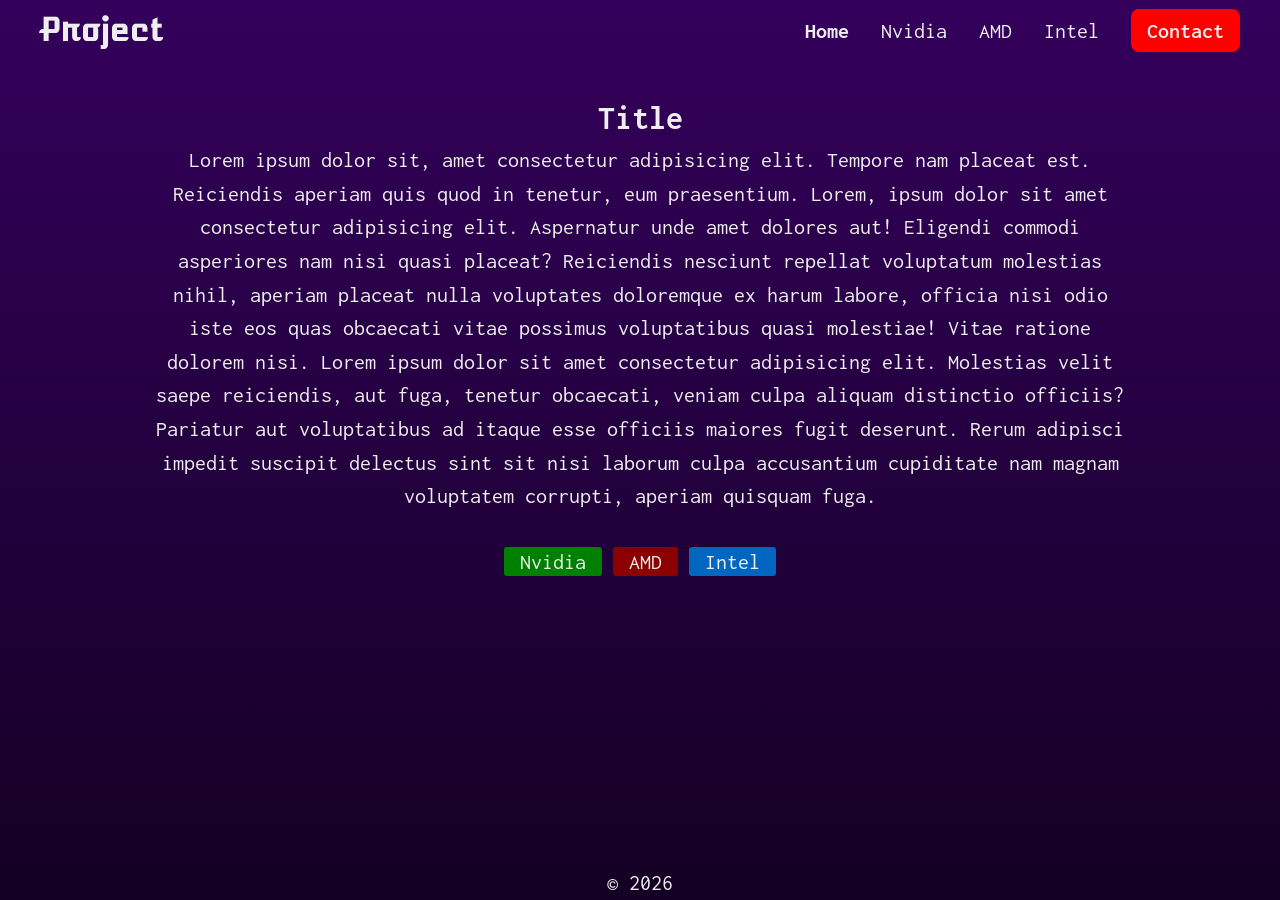
==== index.html @ 21192aa0 "Done main layout and added some style" ====
<!DOCTYPE html>
<html lang="en">
<head>
    <meta charset="UTF-8">
    <meta name="viewport" content="width=device-width, initial-scale=1.0">
    <title>Main Page</title>
    <link rel="stylesheet" href="./style.css">
    <link rel="stylesheet" href="https://fonts.googleapis.com/css?family=Inconsolata|Atomic+Age">
</head>
<body class="index-body">
    <header id="header">
        <nav class="nav-container">
            <a href="./index.html" class="logo">Project</a>
            <ul class="nav-links">
                <a href="./index.html"><strong>Home</strong></a>
                <a href="pageNvidia.html">Nvidia</a>
                <a href="pageAMD.html">AMD</a>
                <a href="pageIntel.html">Intel</a>
                <a href="./news.html" class="contact-btn">Contact</a>
            </ul>
        </nav>
    </header>
    
    <main id="main">
        <section class="index-section about-topic">
            <h2>Title</h2>
            <p>Lorem ipsum dolor sit, amet consectetur adipisicing elit. Tempore nam placeat est. Reiciendis aperiam quis quod in tenetur, eum praesentium. Lorem, ipsum dolor sit amet consectetur adipisicing elit. Aspernatur unde amet dolores aut! Eligendi commodi asperiores nam nisi quasi placeat? Reiciendis nesciunt repellat voluptatum molestias nihil, aperiam placeat nulla voluptates doloremque ex harum labore, officia nisi odio iste eos quas obcaecati vitae possimus voluptatibus quasi molestiae! Vitae ratione dolorem nisi. Lorem ipsum dolor sit amet consectetur adipisicing elit. Molestias velit saepe reiciendis, aut fuga, tenetur obcaecati, veniam culpa aliquam distinctio officiis? Pariatur aut voluptatibus ad itaque esse officiis maiores fugit deserunt. Rerum adipisci impedit suscipit delectus sint sit nisi laborum culpa accusantium cupiditate nam magnam voluptatem corrupti, aperiam quisquam fuga.</p>
        </section>
        <nav class="nav nav-index-section">
            <a href="pageNvidia.html" class="btn btn-nvidia">Nvidia</a>
            <a href="pageAMD.html" class="btn btn-amd">AMD</a>
            <a href="pageIntel.html" class="btn btn-intel">Intel</a>
        </nav>
    </main>

    <footer id="footer">
        <p>&copy; 2026</p>
    </footer>
    <script src="./script.js"></script>
</body>
</html>
---- style.css ----
* {
    margin: 0;
    padding: 0;
    box-sizing: border-box;
}

:root {
    --primary-color: red;
    --secondary-color: green;

    --default-bg: linear-gradient(180deg, hsla(274, 100%, 18%, 1) 0%, hsla(274, 100%, 7%, 1) 100%);


    --nvidia-color: green;
    /* --nvidia-bg: linear-gradient(180deg, hsla(158, 76%, 20%, 1) 0%, hsla(159, 78%, 7%, 1) 100%); */
    --nvidia-bg: linear-gradient(180deg, hsla(158, 76%, 16%, 1) 0%, hsla(159, 78%, 7%, 1) 100%);
    --nvidia-card-color: #0A4A33;
    --nvidia-card-color-hover: #0C5A3E;

    --amd-color: red;
    /* --amd-bg:
    --amd-card-color:
    --amd-card-color-hover: */

    --intel-color: skyblue;
    --intel-bg: linear-gradient(0deg, hsla(204, 100%, 5%, 1) 0%, hsla(204, 100%, 21%, 1) 100%);
    /* --intel-card-color:
    --intel-card-color-hover: */

    --text-color: #eee;
}

body {
    /* font-family: 'Segoe UI', Tahoma, Geneva, Verdana, sans-serif; */
    font-family: 'Inconsolata', serif;

    /* background-color: #f0f0f0; */
    line-height: 1.5;
    font-size: 1.4rem;

    /* display: flex;
    flex-direction: column;
    justify-content: space-between; */
    

    display: grid;
    grid-template-rows: auto 1fr auto;
    grid-template-columns: minmax(0, 1fr);
    justify-content: center;

    min-height: 100vh;
    background: hsla(204, 100%, 5%, 1);

    
}

#header {
    /* background-color: rgb(225, 227, 62); */
    /* background-color: #525252; */
    /* border: 2px red dotted; */

    padding: 0.4rem;
    /* margin-bottom: 2rem; */
    /* align-items: end; */
}

.logo {
    font-size: 2rem;
    font-weight: 700;
    color: #eee;
    text-decoration: none;
    font-family: 'Atomic Age', serif;
}

.nav-container {
    max-width: 1200px;
    margin: 0 auto;
    display: flex;
    justify-content: space-between;
    align-items: center;
}

.nav-links {
    display: flex;
    gap: 2rem;
    list-style: none;
    align-items: center;
}

.contact-btn {
    background: var(--primary-color);
    padding: 0.3rem 1rem;
    border-radius: 0.5rem;
    text-decoration: none;
    font-weight: 600;
    transition: all 0.2s;
}

.contact-btn:hover {
    background-color: var(--secondary-color);
    transform: translateY(-1px);
    box-shadow: 0 4px 12px rgb(1, 104, 1);
}

/* .nav a {
    
    background-color: #aaa;
    padding: 0.2rem 0.4rem;
    border-radius: 6px;
} */

#main {
    /* background-color: #fffdedff;
    background-color: #00083F; */
    /* flex-grow: 2; */
    
    text-align: center;

    /* padding: 2rem 0; */

    
    /* max-width: 1200px; */

    /* major problem 3 hours broooooooo*/
    /* margin: 0 auto; */


    /* display: flex;
    flex-direction: column;
    align-items: center; */
    
}


/* ivory: #fffdedff; */




/* index buttons */
.btn-nvidia, .btn-amd, .btn-intel {
    border-radius: 3px;
}

.btn-nvidia {
    background-color: green;
}

.btn-amd {
    background-color: rgb(139, 0, 0);
}

.btn-intel {
    background-color: rgb(0, 102, 192);
}




/* .index-section {
    max-width: 90%;
    margin: 0 auto;
} */

/* page layout */

.about-topic {
    color: #eee;
    padding: 2rem 0.6rem;
    max-width: 1000px;
    margin: 0 auto;
}



.grid-container {
    display: grid;
    grid-template-columns: repeat(auto-fit, minmax(350px, 1fr));
    gap: 15px;
    max-width: 1200px;
    margin: 0 auto;
}

.grid-item {
    /* background-color: #002945; */
    color: #eee;
    transition: 0.2s;
    padding: 10px;
    text-align: center;

    display: flex;
    flex-direction: column;
    align-items: center;

    border: 2px solid #bbbbbb;
    border-radius: 6px;
    box-shadow: 4px 4px 10px 0px #eeeeeeaf;
}

.grid-item p {
    flex-grow: 2;
}

/* .grid-item:hover {
    background-color: #003A61;
} */

.nvidia-card {
    background: var(--nvidia-card-color);
}

.nvidia-card:hover {
    background: var(--nvidia-card-color-hover);
}

.modal {
    padding: 1em;
    max-width: 1000px;

    font-size: 2rem;

    margin: auto;
    border-radius: 6px;
    /* border: 2px dotted rgb(184, 0, 0); */
    background-color: #000000;
    color: #eee;

    scrollbar-color: rgb(0, 147, 0) rgb(0, 0, 0);
}

/* Hide scrollbar but keep functionality [DO ON MOBILE] */

/* .modal::-webkit-scrollbar {
    display: none;
} */

.xbtn {
    position: absolute;
    top: 0;
    right: 0;

    background: 0;
    border: 0;
    padding: 0;

    /* margin-right: 0.4rem; */
    translate: 0 -23%;
    font-size: 5rem;

    transition: 0.2s;
    color: #eee;
}

.xbtn:hover {
    cursor: pointer;
    color: red;
}

.btn {
    padding: 0.2rem 1rem;
}

.btn:hover {
    cursor: pointer;
}

.btn-close-modal:hover {
    background-color: red;
}

.btn-open-modal:hover {
    background-color: greenyellow;
}

dialog::backdrop {
    background-color: rgba(12, 12, 12, 0.5);
    
}

dialog[open] {
    animation: fadein 0.2s ease-in forwards;
}

@keyframes fadein{
  0%{
    opacity:0;
  }
  100%{
    opacity:1;
  }
}











































#footer {
    
    /* background-color: #ffb17aff;
    background-color: #252525; */
    /* border: 2px red dotted; */
    text-align: center;
    color: #eee;
}






a {
    text-decoration: none;
    color: #eee;
}

/* @media (max-width: 600px) {
    .nav-container {
        
    }

    .nav-links {
        display: none;
    }
} */

.index-body {
    /* background: #fffdedff; */
    background: var(--default-bg);
}

.nvidia-page-body {
    background: var(--nvidia-bg);
}
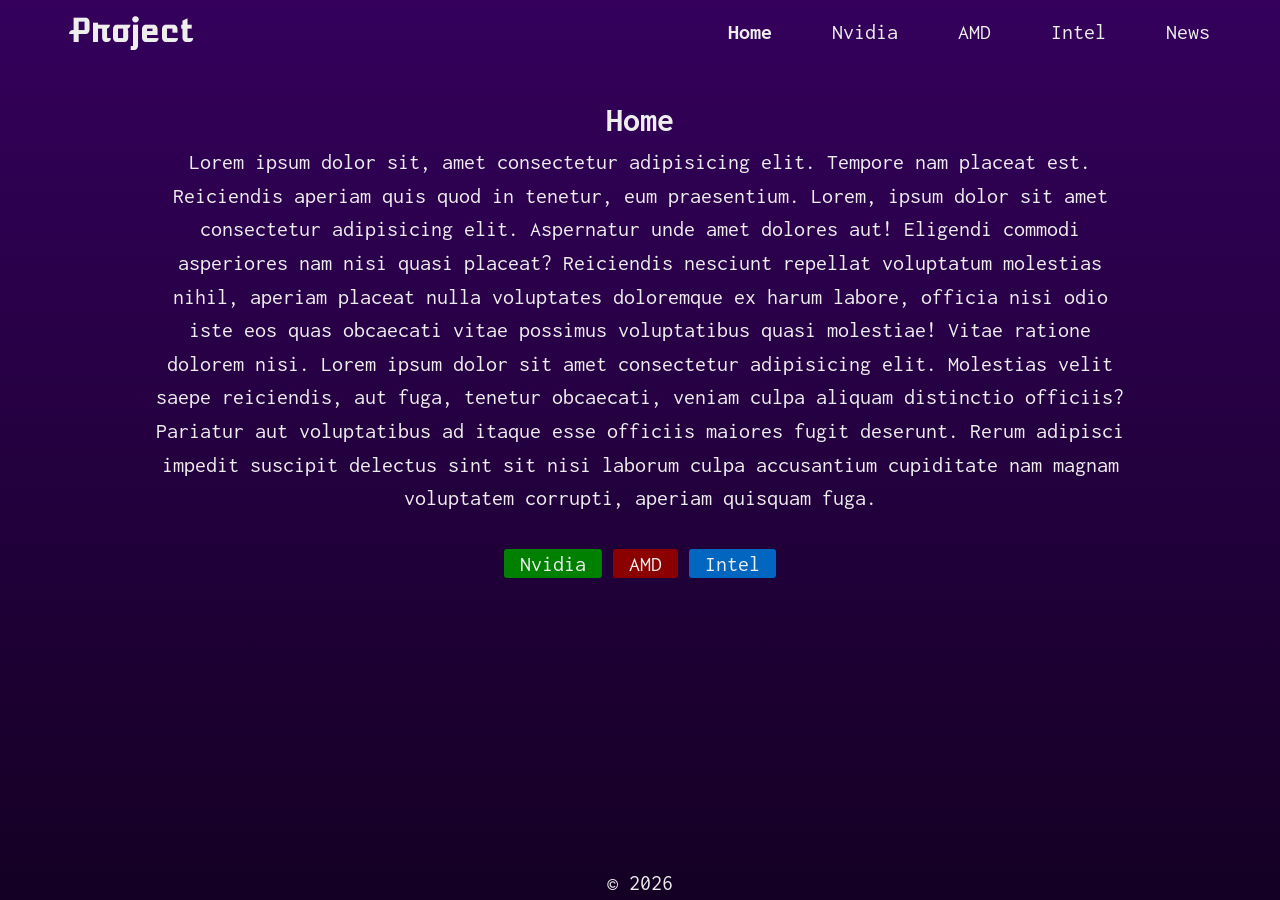
==== commit a4028a6f: "Made nav bar responsive and added some colors to the pages." ====
--- a/index.html
+++ b/index.html
@@ -9,21 +9,33 @@
 </head>
 <body class="index-body">
     <header id="header">
-        <nav class="nav-container">
-            <a href="./index.html" class="logo">Project</a>
+        <nav>
             <ul class="nav-links">
-                <a href="./index.html"><strong>Home</strong></a>
-                <a href="pageNvidia.html">Nvidia</a>
-                <a href="pageAMD.html">AMD</a>
-                <a href="pageIntel.html">Intel</a>
-                <a href="./news.html" class="contact-btn">Contact</a>
+                <li class="logo"><a href="./index.html">Project</a></li>
+                <li class="hideOnMobile"><a href="./index.html"><strong>Home</strong></a></li>
+                <li class="hideOnMobile"><a href="pageNvidia.html">Nvidia</a></li>
+                <li class="hideOnMobile"><a href="pageAMD.html">AMD</a></li>
+                <li class="hideOnMobile"><a href="pageIntel.html">Intel</a></li>
+                <li class="hideOnMobile"><a href="./news.html">News</a></li>
+                <li class="hamburger-icon"><a href="#"><svg xmlns="http://www.w3.org/2000/svg" height="26px" viewBox="0 -960 960 960" width="26px" fill="#e3e3e3"><path d="M120-240v-80h720v80H120Zm0-200v-80h720v80H120Zm0-200v-80h720v80H120Z"/></a></li>
+            </ul>
+        </nav> 
+
+        <nav>
+            <ul class="nav-links sidebar">
+                <li class="close-icon"><a href="#"><svg xmlns="http://www.w3.org/2000/svg" height="24px" viewBox="0 -960 960 960" width="24px" fill="#e3e3e3"><path d="m256-200-56-56 224-224-224-224 56-56 224 224 224-224 56 56-224 224 224 224-56 56-224-224-224 224Z"/></a></li>
+                <li><a href="./index.html"><strong>Home</strong></a></li>
+                <li><a href="pageNvidia.html">Nvidia</a></li>
+                <li><a href="pageAMD.html">AMD</a></li>
+                <li><a href="pageIntel.html">Intel</a></li>
+                <li><a href="./news.html">News</a></li>
             </ul>
         </nav>
     </header>
     
     <main id="main">
         <section class="index-section about-topic">
-            <h2>Title</h2>
+            <h1>Home</h1>
             <p>Lorem ipsum dolor sit, amet consectetur adipisicing elit. Tempore nam placeat est. Reiciendis aperiam quis quod in tenetur, eum praesentium. Lorem, ipsum dolor sit amet consectetur adipisicing elit. Aspernatur unde amet dolores aut! Eligendi commodi asperiores nam nisi quasi placeat? Reiciendis nesciunt repellat voluptatum molestias nihil, aperiam placeat nulla voluptates doloremque ex harum labore, officia nisi odio iste eos quas obcaecati vitae possimus voluptatibus quasi molestiae! Vitae ratione dolorem nisi. Lorem ipsum dolor sit amet consectetur adipisicing elit. Molestias velit saepe reiciendis, aut fuga, tenetur obcaecati, veniam culpa aliquam distinctio officiis? Pariatur aut voluptatibus ad itaque esse officiis maiores fugit deserunt. Rerum adipisci impedit suscipit delectus sint sit nisi laborum culpa accusantium cupiditate nam magnam voluptatem corrupti, aperiam quisquam fuga.</p>
         </section>
         <nav class="nav nav-index-section">
--- a/style.css
+++ b/style.css
@@ -5,137 +5,113 @@
 }
 
 :root {
-    --primary-color: red;
-    --secondary-color: green;
-
+    /* --primary-color: red;
+    --secondary-color: green; */
     --default-bg: linear-gradient(180deg, hsla(274, 100%, 18%, 1) 0%, hsla(274, 100%, 7%, 1) 100%);
 
-
-    --nvidia-color: green;
-    /* --nvidia-bg: linear-gradient(180deg, hsla(158, 76%, 20%, 1) 0%, hsla(159, 78%, 7%, 1) 100%); */
+    /* --nvidia-color: green; */
     --nvidia-bg: linear-gradient(180deg, hsla(158, 76%, 16%, 1) 0%, hsla(159, 78%, 7%, 1) 100%);
     --nvidia-card-color: #0A4A33;
     --nvidia-card-color-hover: #0C5A3E;
 
-    --amd-color: red;
-    /* --amd-bg:
-    --amd-card-color:
-    --amd-card-color-hover: */
-
-    --intel-color: skyblue;
+    /* --amd-color: red; */
+    --amd-bg: linear-gradient(180deg, hsla(349, 69%, 25%, 1) 0%, hsl(349, 78%, 7%) 100%);
+    --amd-card-color: #6D1425;
+    --amd-card-color-hover: #751628;
+
+    /* --intel-color: skyblue; */
     --intel-bg: linear-gradient(0deg, hsla(204, 100%, 5%, 1) 0%, hsla(204, 100%, 21%, 1) 100%);
-    /* --intel-card-color:
-    --intel-card-color-hover: */
+    --intel-card-color: #003356;
+    --intel-card-color-hover: #003A61;
 
     --text-color: #eee;
 }
 
 body {
-    /* font-family: 'Segoe UI', Tahoma, Geneva, Verdana, sans-serif; */
     font-family: 'Inconsolata', serif;
-
-    /* background-color: #f0f0f0; */
     line-height: 1.5;
     font-size: 1.4rem;
-
-    /* display: flex;
-    flex-direction: column;
-    justify-content: space-between; */
-    
-
     display: grid;
     grid-template-rows: auto 1fr auto;
     grid-template-columns: minmax(0, 1fr);
     justify-content: center;
-
     min-height: 100vh;
     background: hsla(204, 100%, 5%, 1);
 
-    
-}
-
+}
+
+/* top page nav layout */
 #header {
-    /* background-color: rgb(225, 227, 62); */
-    /* background-color: #525252; */
-    /* border: 2px red dotted; */
-
     padding: 0.4rem;
-    /* margin-bottom: 2rem; */
-    /* align-items: end; */
 }
 
 .logo {
     font-size: 2rem;
     font-weight: 700;
     color: #eee;
-    text-decoration: none;
     font-family: 'Atomic Age', serif;
 }
 
-.nav-container {
+.nav-links {
     max-width: 1200px;
-    margin: 0 auto;
+    margin: auto;
+    width: 100%;
+    list-style: none;
     display: flex;
-    justify-content: space-between;
+    justify-content: flex-end;
     align-items: center;
 }
 
-.nav-links {
+.nav-links li {
+    height: 50px;
+}
+
+.nav-links a {
+    height: 100%;
+    padding: 0 30px;
     display: flex;
-    gap: 2rem;
-    list-style: none;
     align-items: center;
 }
 
-.contact-btn {
-    background: var(--primary-color);
-    padding: 0.3rem 1rem;
-    border-radius: 0.5rem;
-    text-decoration: none;
-    font-weight: 600;
-    transition: all 0.2s;
-}
-
-.contact-btn:hover {
-    background-color: var(--secondary-color);
-    transform: translateY(-1px);
-    box-shadow: 0 4px 12px rgb(1, 104, 1);
-}
-
-/* .nav a {
-    
-    background-color: #aaa;
-    padding: 0.2rem 0.4rem;
-    border-radius: 6px;
-} */
-
-#main {
-    /* background-color: #fffdedff;
-    background-color: #00083F; */
-    /* flex-grow: 2; */
-    
+.nav-links a:hover {
+    color: #ffffff;
+}
+
+.nav-links li:first-child {
+    margin-right: auto;
+}
+
+.sidebar {
+    position: fixed;
+    top: 0;
+    right: 0;
+    height: 100vh;
+    width: 250px;
+    z-index: 999;
+    background-color: rgba(0, 0, 0, 0.3);
+    backdrop-filter: blur(10px);
+    display: none;
+    flex-direction: column;
+    align-items: flex-start;
+    justify-content: flex-start;
+}
+
+.sidebar li, a {
+    width: 100%;
+}
+
+.hamburger-icon {
+    display: none;
+}
+
+/* MAIN CONTENT */
+#main {  
     text-align: center;
-
-    /* padding: 2rem 0; */
-
-    
-    /* max-width: 1200px; */
-
-    /* major problem 3 hours broooooooo*/
-    /* margin: 0 auto; */
-
-
-    /* display: flex;
-    flex-direction: column;
-    align-items: center; */
-    
-}
-
-
-/* ivory: #fffdedff; */
-
-
-
+}
+
+.index-body {
+    background: var(--default-bg);
+}
 
 /* index buttons */
 .btn-nvidia, .btn-amd, .btn-intel {
@@ -154,16 +130,7 @@
     background-color: rgb(0, 102, 192);
 }
 
-
-
-
-/* .index-section {
-    max-width: 90%;
-    margin: 0 auto;
-} */
-
-/* page layout */
-
+/* Nvidia, AMD, and Intel page layout */
 .about-topic {
     color: #eee;
     padding: 2rem 0.6rem;
@@ -171,82 +138,52 @@
     margin: 0 auto;
 }
 
-
-
 .grid-container {
     display: grid;
-    grid-template-columns: repeat(auto-fit, minmax(350px, 1fr));
+    grid-template-columns: repeat(auto-fit, minmax(300px, 1fr));
     gap: 15px;
     max-width: 1200px;
     margin: 0 auto;
 }
 
 .grid-item {
-    /* background-color: #002945; */
     color: #eee;
     transition: 0.2s;
     padding: 10px;
     text-align: center;
-
     display: flex;
     flex-direction: column;
     align-items: center;
-
-    border: 2px solid #bbbbbb;
+    border: 1px solid #bbbbbb;
     border-radius: 6px;
-    box-shadow: 4px 4px 10px 0px #eeeeeeaf;
+    box-shadow: 4px 4px 10px 0px #eeeeee8d;
 }
 
 .grid-item p {
     flex-grow: 2;
 }
 
-/* .grid-item:hover {
-    background-color: #003A61;
-} */
-
-.nvidia-card {
-    background: var(--nvidia-card-color);
-}
-
-.nvidia-card:hover {
-    background: var(--nvidia-card-color-hover);
-}
-
+/* Modal design */
 .modal {
     padding: 1em;
     max-width: 1000px;
-
     font-size: 2rem;
-
     margin: auto;
     border-radius: 6px;
-    /* border: 2px dotted rgb(184, 0, 0); */
-    background-color: #000000;
-    color: #eee;
-
-    scrollbar-color: rgb(0, 147, 0) rgb(0, 0, 0);
-}
-
-/* Hide scrollbar but keep functionality [DO ON MOBILE] */
-
-/* .modal::-webkit-scrollbar {
-    display: none;
-} */
+    background-color: hsla(0, 0%, 0%, 0.502);
+    color: #eee;
+    /* scrollbar-color: rgb(0, 147, 0) rgb(0, 0, 0); */
+}
 
 .xbtn {
     position: absolute;
     top: 0;
     right: 0;
-
     background: 0;
     border: 0;
     padding: 0;
-
-    /* margin-right: 0.4rem; */
-    translate: 0 -23%;
+    translate: -4% -20%;
     font-size: 5rem;
-
     transition: 0.2s;
     color: #eee;
 }
@@ -256,14 +193,6 @@
     color: red;
 }
 
-.btn {
-    padding: 0.2rem 1rem;
-}
-
-.btn:hover {
-    cursor: pointer;
-}
-
 .btn-close-modal:hover {
     background-color: red;
 }
@@ -274,7 +203,7 @@
 
 dialog::backdrop {
     background-color: rgba(12, 12, 12, 0.5);
-    
+    backdrop-filter: blur(10px);
 }
 
 dialog[open] {
@@ -290,82 +219,87 @@
   }
 }
 
-
-
-
-
-
-
-
-
-
-
-
-
-
-
-
-
-
-
-
-
-
-
-
-
-
-
-
-
-
-
-
-
-
-
-
-
-
-
-
-
-
-
 #footer {
-    
-    /* background-color: #ffb17aff;
-    background-color: #252525; */
-    /* border: 2px red dotted; */
     text-align: center;
     color: #eee;
 }
 
-
-
-
-
+.btn {
+    padding: 0.2rem 1rem;
+}
+
+.btn:hover {
+    cursor: pointer;
+}
 
 a {
     text-decoration: none;
     color: #eee;
 }
 
-/* @media (max-width: 600px) {
-    .nav-container {
-        
-    }
-
-    .nav-links {
-        display: none;
-    }
-} */
-
-.index-body {
-    /* background: #fffdedff; */
-    background: var(--default-bg);
-}
-
+/* NVIDIA COLOR */
 .nvidia-page-body {
     background: var(--nvidia-bg);
+}
+
+.nvidia-card {
+    background: var(--nvidia-card-color);
+}
+
+.nvidia-card:hover {
+    background: var(--nvidia-card-color-hover);
+}
+
+/* AMD COLOR */
+.amd-page-body {
+    background: var(--amd-bg);
+}
+
+.amd-card {
+    background-color: var(--amd-card-color);
+}
+
+.amd-card:hover {
+    background: var(--amd-card-color-hover);
+}
+/* INTEL COLOR */
+.intel-page-body {
+    background: var(--intel-bg);
+}
+
+.intel-card {
+    background: var(--intel-card-color);
+}
+
+.intel-card:hover {
+    background: var(--intel-card-color-hover);
+}
+
+/* Responsive layout */
+@media (max-width: 800px) {
+    .hideOnMobile {
+        display: none;
+    }
+
+    .hamburger-icon {
+        display: block;
+    }
+
+    .sidebar a:hover {
+        color: #ffffff;
+        background-color: hsla(0, 0%, 0%, 0.5);
+        transition: 0.2s;   
+    }
+}
+
+@media (max-width: 450px) {
+    .sidebar {
+        width: 100%;
+    }
+
+    .grid-item {
+        border-left: 0;
+        border-right: 0;
+    }
+
 }
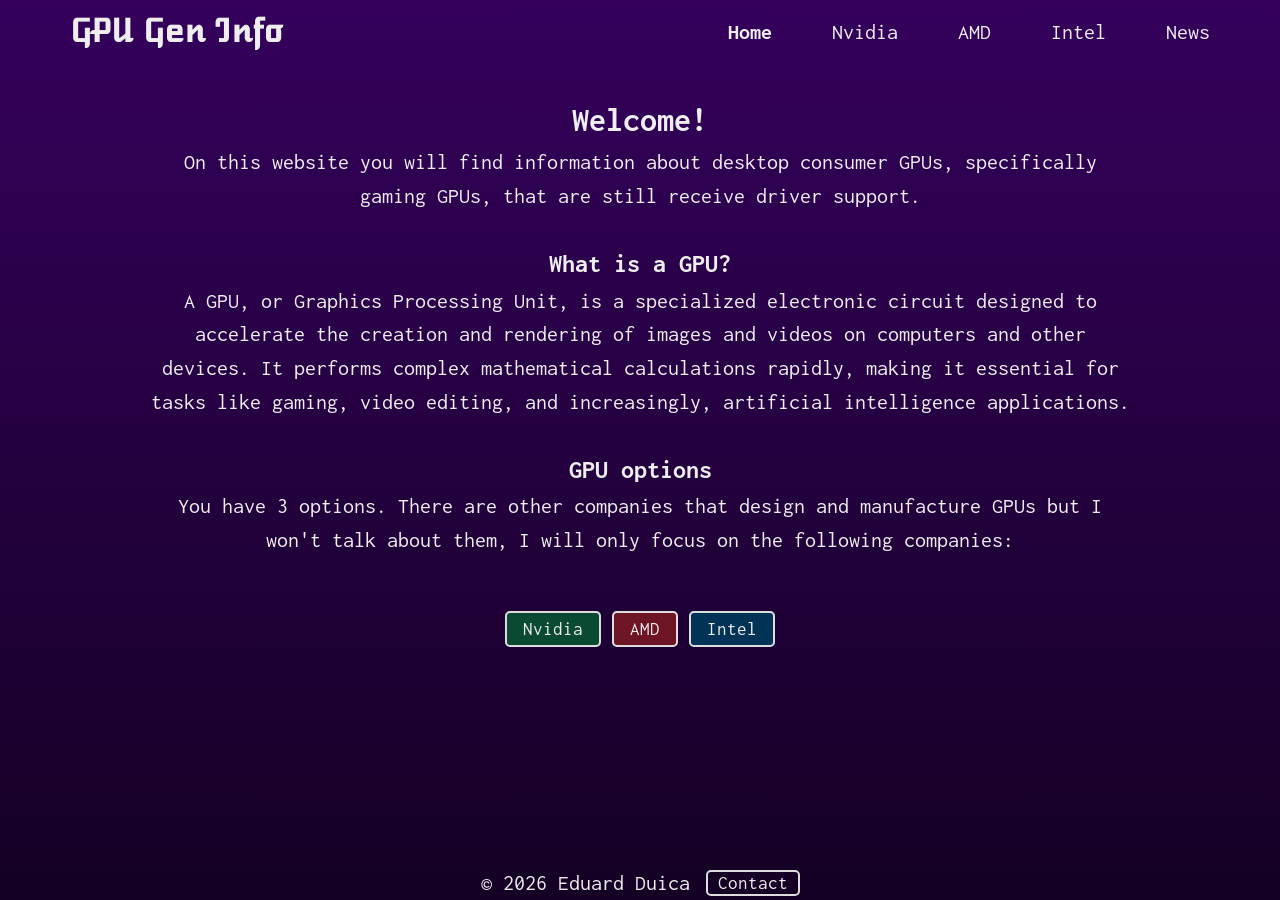
==== commit 84aa01aa: "Added images, tables, lists, and info on each card and page" ====
--- a/index.html
+++ b/index.html
@@ -11,7 +11,7 @@
     <header id="header">
         <nav>
             <ul class="nav-links">
-                <li class="logo"><a href="./index.html">Project</a></li>
+                <li class="logo"><a href="./index.html">GPU Gen Info</a></li>
                 <li class="hideOnMobile"><a href="./index.html"><strong>Home</strong></a></li>
                 <li class="hideOnMobile"><a href="pageNvidia.html">Nvidia</a></li>
                 <li class="hideOnMobile"><a href="pageAMD.html">AMD</a></li>
@@ -35,8 +35,15 @@
     
     <main id="main">
         <section class="index-section about-topic">
-            <h1>Home</h1>
-            <p>Lorem ipsum dolor sit, amet consectetur adipisicing elit. Tempore nam placeat est. Reiciendis aperiam quis quod in tenetur, eum praesentium. Lorem, ipsum dolor sit amet consectetur adipisicing elit. Aspernatur unde amet dolores aut! Eligendi commodi asperiores nam nisi quasi placeat? Reiciendis nesciunt repellat voluptatum molestias nihil, aperiam placeat nulla voluptates doloremque ex harum labore, officia nisi odio iste eos quas obcaecati vitae possimus voluptatibus quasi molestiae! Vitae ratione dolorem nisi. Lorem ipsum dolor sit amet consectetur adipisicing elit. Molestias velit saepe reiciendis, aut fuga, tenetur obcaecati, veniam culpa aliquam distinctio officiis? Pariatur aut voluptatibus ad itaque esse officiis maiores fugit deserunt. Rerum adipisci impedit suscipit delectus sint sit nisi laborum culpa accusantium cupiditate nam magnam voluptatem corrupti, aperiam quisquam fuga.</p>
+            <h1>Welcome!</h1>
+            <p>On this website you will find information about desktop consumer GPUs, specifically gaming GPUs, that are still receive driver support.</p>
+
+            <h3>What is a GPU?</h3>
+            <p>A GPU, or Graphics Processing Unit, is a specialized electronic circuit designed to accelerate the creation and rendering of images and videos on computers and other devices. It performs complex mathematical calculations rapidly, making it essential for tasks like gaming, video editing, and increasingly, artificial intelligence applications.</p>
+
+            <h3>GPU options</h3>
+            <p>You have 3 options. There are other companies that design and manufacture GPUs but I won't talk about them, I will only focus on the following companies:</p>
+
         </section>
         <nav class="nav nav-index-section">
             <a href="pageNvidia.html" class="btn btn-nvidia">Nvidia</a>
@@ -46,7 +53,50 @@
     </main>
 
     <footer id="footer">
-        <p>&copy; 2026</p>
+        <p>&copy; 2026 Eduard Duica</p>
+        
+        <button class="btn open-btn">Contact</button>
+        <dialog class="modal contact-modal">
+            <button class="xbtn close-btn">&times;</button>
+
+            <h2>Contact</h2>
+            <p>Use the form below to contact me if you notice an error or out of date information on the website.</p>
+
+            <form action="mailto:20251554@dcfe.ie">
+                <label for="fname">First Name:</label>
+                <input type="text" id="fname" name="firstname" placeholder="Mike">
+
+                <br>
+                
+                <label for="lname">Last Name:</label>
+                <input type="text" id="lname" name="lastname" placeholder="Rafone">
+
+                <br>
+
+                <label for="email">Email:</label>
+                <input type="email" id="email" name="email" placeholder="mikerafone@mail.com">
+
+                <br>
+
+                <label for="message">Message:</label>
+                <br>
+                <textarea name="message" id="message" placeholder="Write your message here..."></textarea>
+                <br>
+
+                <input type="checkbox" id="uncheckbox" name="uncheckbox" checked>
+                <label for="">Uncheck this box if you want</label>
+
+                <br>
+
+                <input type="checkbox" id="checkbox" name="checkbox" required>
+                <label for="">Check this box</label>
+
+                <br>
+
+                <input type="submit" class="btn" >
+
+            </form>
+        </dialog>
     </footer>
     <script src="./script.js"></script>
 </body>
--- a/style.css
+++ b/style.css
@@ -5,26 +5,29 @@
 }
 
 :root {
-    /* --primary-color: red;
-    --secondary-color: green; */
+    /* default style */
     --default-bg: linear-gradient(180deg, hsla(274, 100%, 18%, 1) 0%, hsla(274, 100%, 7%, 1) 100%);
-
-    /* --nvidia-color: green; */
+    --default-card-color: #1F0037;
+    --default-card-color-hover: #2A0049;
+
+    /* nvidia */
     --nvidia-bg: linear-gradient(180deg, hsla(158, 76%, 16%, 1) 0%, hsla(159, 78%, 7%, 1) 100%);
     --nvidia-card-color: #0A4A33;
     --nvidia-card-color-hover: #0C5A3E;
 
-    /* --amd-color: red; */
+    /* amd */
     --amd-bg: linear-gradient(180deg, hsla(349, 69%, 25%, 1) 0%, hsl(349, 78%, 7%) 100%);
     --amd-card-color: #6D1425;
     --amd-card-color-hover: #751628;
 
-    /* --intel-color: skyblue; */
+    /* intel */
     --intel-bg: linear-gradient(0deg, hsla(204, 100%, 5%, 1) 0%, hsla(204, 100%, 21%, 1) 100%);
     --intel-card-color: #003356;
     --intel-card-color-hover: #003A61;
 
+    /* text color */
     --text-color: #eee;
+    --text-color-hover: #ffffff;
 }
 
 body {
@@ -37,7 +40,6 @@
     justify-content: center;
     min-height: 100vh;
     background: hsla(204, 100%, 5%, 1);
-
 }
 
 /* top page nav layout */
@@ -58,6 +60,7 @@
     width: 100%;
     list-style: none;
     display: flex;
+    flex-wrap: wrap;
     justify-content: flex-end;
     align-items: center;
 }
@@ -74,7 +77,7 @@
 }
 
 .nav-links a:hover {
-    color: #ffffff;
+    color: var(--text-color-hover);
 }
 
 .nav-links li:first-child {
@@ -113,21 +116,29 @@
     background: var(--default-bg);
 }
 
+.index-section h3 {
+    margin-top: 2rem;
+}
+
 /* index buttons */
 .btn-nvidia, .btn-amd, .btn-intel {
     border-radius: 3px;
+    padding: 0.4rem 1rem !important;
 }
 
 .btn-nvidia {
-    background-color: green;
+    /* background-color: green; */
+    background-color: var(--nvidia-card-color) !important;
 }
 
 .btn-amd {
-    background-color: rgb(139, 0, 0);
+    /* background-color: rgb(139, 0, 0); */
+    background-color: var(--amd-card-color) !important;
 }
 
 .btn-intel {
-    background-color: rgb(0, 102, 192);
+    /* background-color: rgb(0, 102, 192); */
+    background-color: var(--intel-card-color) !important;
 }
 
 /* Nvidia, AMD, and Intel page layout */
@@ -136,6 +147,14 @@
     padding: 2rem 0.6rem;
     max-width: 1000px;
     margin: 0 auto;
+}
+
+.about-topic p {
+    margin-bottom: 1.4rem;
+}
+
+.about-topic h1 {
+    overflow-x: auto;
 }
 
 .grid-container {
@@ -161,6 +180,11 @@
 
 .grid-item p {
     flex-grow: 2;
+}
+
+.grid-item:hover {
+    box-shadow: 4px 4px 10px 0px var(--text-color);
+    transform: translate(-1px, -1px)
 }
 
 /* Modal design */
@@ -194,11 +218,11 @@
 }
 
 .btn-close-modal:hover {
-    background-color: red;
-}
-
-.btn-open-modal:hover {
-    background-color: greenyellow;
+    background-color: rgba(255, 0, 0, 0.8);
+}
+
+.btn-open-modal {
+    margin-top: 1rem;
 }
 
 dialog::backdrop {
@@ -208,6 +232,47 @@
 
 dialog[open] {
     animation: fadein 0.2s ease-in forwards;
+
+    display: flex;
+    flex-direction: column;
+    align-items: center;
+    gap: 2rem;  
+
+}
+
+.info-img {
+    width: 100%;
+    height: auto;
+}
+
+.info-list {
+    width: 90%;
+    text-align: left;
+}
+
+.info-list li {
+    margin-bottom: 1.2rem;
+}
+
+.info-table {
+    margin: 0 1rem;
+    overflow-x: auto;
+
+    width: 90%;
+}
+
+.info-table caption {
+    caption-side: top;
+    font-weight: bold;
+    padding-top: 1rem;
+}
+
+.info-table th, .info-table td {
+    border: 1px solid var(--text-color);
+    padding: 1rem;
+    text-align: center;
+    border-radius: 3px;
+    font-size: 1.2rem;
 }
 
 @keyframes fadein{
@@ -219,22 +284,73 @@
   }
 }
 
+/* footer design */
 #footer {
-    text-align: center;
-    color: #eee;
-}
-
+    margin-top: 4rem;
+
+    color: #eee;
+    display: flex;
+    flex-wrap: wrap;
+    justify-content: center;
+    align-items: center;
+    gap: 1rem;
+}
+
+/* Contact modal */
+.contact-modal {
+    max-width: 600px;
+}
+
+.contact-modal form textarea {
+   /* width: 100%; */
+   max-width: 530px;
+   min-width: 220px;
+}
+
+.contact-modal form input:last-child {
+    width: 40%;
+}
+
+/* Buttons to open modal */
 .btn {
     padding: 0.2rem 1rem;
+
+    padding: 1px 10px;
+    font-family: 'Inconsolata', serif;
+    color: var(--text-color);
+    background: transparent;
+    border-radius: 5px;
+    border: 2px solid #ddd;
+    font-size: 1.2rem;
+    transition: 0.3s;
 }
 
 .btn:hover {
     cursor: pointer;
+    color: var(--text-color-hover);
+    text-shadow: 1px 1px 2px white;
+    box-shadow: 1px 1px 2px var(--text-color-hover);
+    transform: translate(-1px, -1px)
+}
+
+/* Buttons to open links */
+.btn-link {
+    padding: 0.2rem 1rem;
+    padding: 1px 10px;
+    color: var(--text-color);
+    transition: 0.3s;
+}
+
+.btn-link:hover {
+    cursor: pointer;
+    color: var(--text-color-hover);
+    text-shadow: 1px 1px 2px white;
+    transform: translate(-1px, -1px)
 }
 
 a {
     text-decoration: none;
-    color: #eee;
+    color: var(--text-color);
 }
 
 /* NVIDIA COLOR */
@@ -275,8 +391,21 @@
     background: var(--intel-card-color-hover);
 }
 
+/* News card color */
+.news-page-body {
+    background: var(--default-bg);
+}
+
+.news-card {
+    background: var(--default-card-color);
+}
+
+.news-card:hover {
+    background: var(--default-card-color-hover);
+}
+
 /* Responsive layout */
-@media (max-width: 800px) {
+@media (max-width: 850px) {
     .hideOnMobile {
         display: none;
     }
@@ -302,4 +431,4 @@
         border-right: 0;
     }
 
-}+}
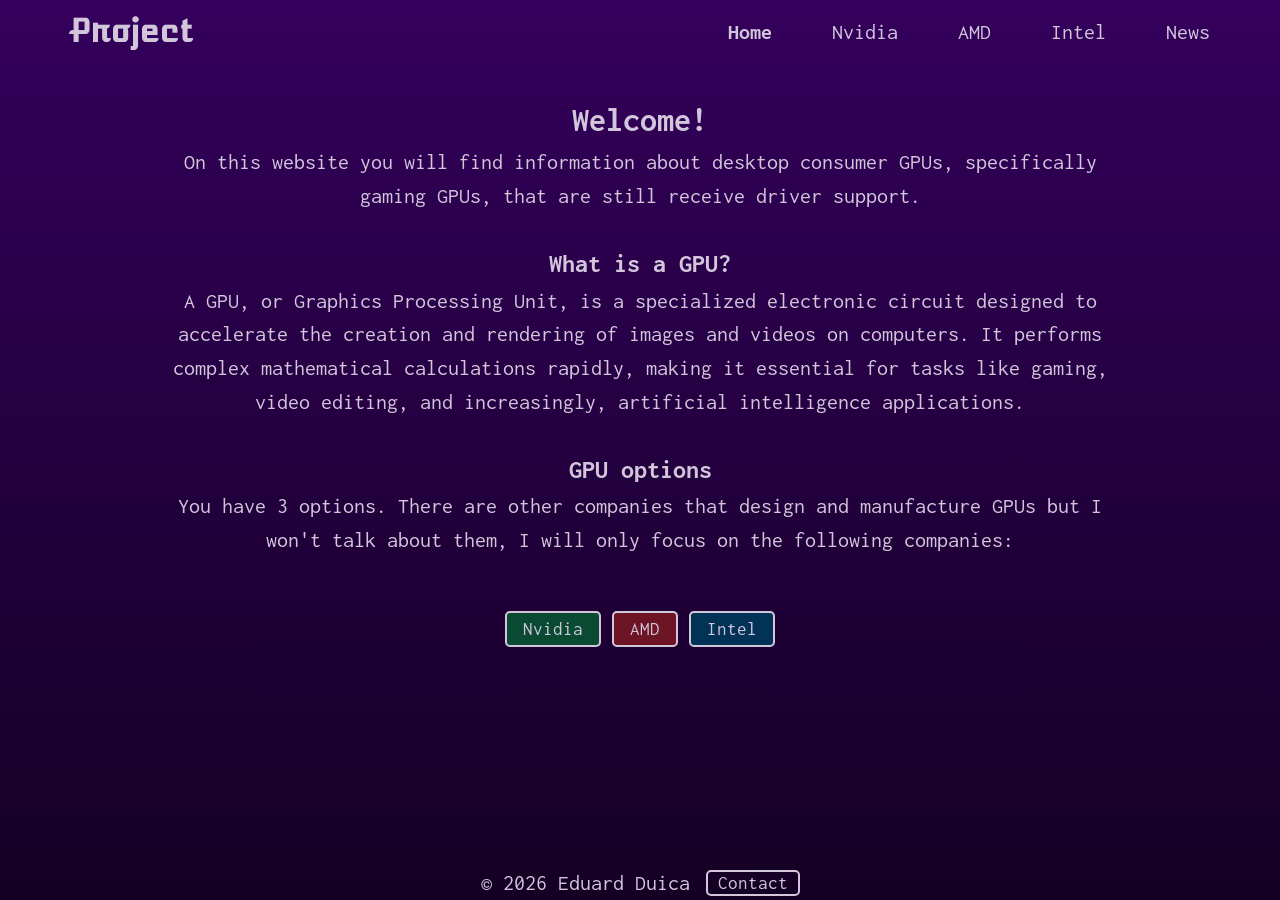
==== commit c0888b12: "Changed text color, Fixed navigation, Fixed page title, Added at the top of each page a box "info so" ====
--- a/index.html
+++ b/index.html
@@ -11,11 +11,11 @@
     <header id="header">
         <nav>
             <ul class="nav-links">
-                <li class="logo"><a href="./index.html">GPU Gen Info</a></li>
+                <li class="logo"><a href="./index.html">Project</a></li>
                 <li class="hideOnMobile"><a href="./index.html"><strong>Home</strong></a></li>
-                <li class="hideOnMobile"><a href="pageNvidia.html">Nvidia</a></li>
-                <li class="hideOnMobile"><a href="pageAMD.html">AMD</a></li>
-                <li class="hideOnMobile"><a href="pageIntel.html">Intel</a></li>
+                <li class="hideOnMobile"><a href="./pageNvidia.html">Nvidia</a></li>
+                <li class="hideOnMobile"><a href="./pageAMD.html">AMD</a></li>
+                <li class="hideOnMobile"><a href="./pageIntel.html">Intel</a></li>
                 <li class="hideOnMobile"><a href="./news.html">News</a></li>
                 <li class="hamburger-icon"><a href="#"><svg xmlns="http://www.w3.org/2000/svg" height="26px" viewBox="0 -960 960 960" width="26px" fill="#e3e3e3"><path d="M120-240v-80h720v80H120Zm0-200v-80h720v80H120Zm0-200v-80h720v80H120Z"/></a></li>
             </ul>
@@ -25,9 +25,9 @@
             <ul class="nav-links sidebar">
                 <li class="close-icon"><a href="#"><svg xmlns="http://www.w3.org/2000/svg" height="24px" viewBox="0 -960 960 960" width="24px" fill="#e3e3e3"><path d="m256-200-56-56 224-224-224-224 56-56 224 224 224-224 56 56-224 224 224 224-56 56-224-224-224 224Z"/></a></li>
                 <li><a href="./index.html"><strong>Home</strong></a></li>
-                <li><a href="pageNvidia.html">Nvidia</a></li>
-                <li><a href="pageAMD.html">AMD</a></li>
-                <li><a href="pageIntel.html">Intel</a></li>
+                <li><a href="./pageNvidia.html">Nvidia</a></li>
+                <li><a href="./pageAMD.html">AMD</a></li>
+                <li><a href="./pageIntel.html">Intel</a></li>
                 <li><a href="./news.html">News</a></li>
             </ul>
         </nav>
@@ -39,7 +39,7 @@
             <p>On this website you will find information about desktop consumer GPUs, specifically gaming GPUs, that are still receive driver support.</p>
 
             <h3>What is a GPU?</h3>
-            <p>A GPU, or Graphics Processing Unit, is a specialized electronic circuit designed to accelerate the creation and rendering of images and videos on computers and other devices. It performs complex mathematical calculations rapidly, making it essential for tasks like gaming, video editing, and increasingly, artificial intelligence applications.</p>
+            <p>A GPU, or Graphics Processing Unit, is a specialized electronic circuit designed to accelerate the creation and rendering of images and videos on computers. It performs complex mathematical calculations rapidly, making it essential for tasks like gaming, video editing, and increasingly, artificial intelligence applications.</p>
 
             <h3>GPU options</h3>
             <p>You have 3 options. There are other companies that design and manufacture GPUs but I won't talk about them, I will only focus on the following companies:</p>
--- a/style.css
+++ b/style.css
@@ -26,8 +26,8 @@
     --intel-card-color-hover: #003A61;
 
     /* text color */
-    --text-color: #eee;
-    --text-color-hover: #ffffff;
+    --text-color: #d2c6db;
+    --text-color-hover: #f1e5fb;
 }
 
 body {
@@ -142,8 +142,27 @@
 }
 
 /* Nvidia, AMD, and Intel page layout */
+.info-source {
+    color: var(--text-color);
+    padding: 2rem 0 0 0;
+    max-width: 1000px;
+    margin: auto;
+}
+
+.link-source:link {
+    color: #c5a1e5;
+}
+
+.link-source:visited {
+    color: #a9a1b0;
+}
+
+.link-source:hover {
+    color: var(--text-color-hover);
+}
+
 .about-topic {
-    color: #eee;
+    color: var(--text-color);
     padding: 2rem 0.6rem;
     max-width: 1000px;
     margin: 0 auto;
@@ -166,16 +185,16 @@
 }
 
 .grid-item {
-    color: #eee;
+    color: var(--text-color);
     transition: 0.2s;
     padding: 10px;
     text-align: center;
     display: flex;
     flex-direction: column;
     align-items: center;
-    border: 1px solid #bbbbbb;
+    border: 1px solid var(--text-color);
     border-radius: 6px;
-    box-shadow: 4px 4px 10px 0px #eeeeee8d;
+    box-shadow: 4px 4px 10px 0px #888;
 }
 
 .grid-item p {
@@ -195,7 +214,7 @@
     margin: auto;
     border-radius: 6px;
     background-color: hsla(0, 0%, 0%, 0.502);
-    color: #eee;
+    color: var(--text-color);
     /* scrollbar-color: rgb(0, 147, 0) rgb(0, 0, 0); */
 }
 
@@ -287,8 +306,7 @@
 /* footer design */
 #footer {
     margin-top: 4rem;
-
-    color: #eee;
+    color: var(--text-color);
     display: flex;
     flex-wrap: wrap;
     justify-content: center;
@@ -320,7 +338,7 @@
     color: var(--text-color);
     background: transparent;
     border-radius: 5px;
-    border: 2px solid #ddd;
+    border: 2px solid var(--text-color);
     font-size: 1.2rem;
     transition: 0.3s;
 }
@@ -328,7 +346,7 @@
 .btn:hover {
     cursor: pointer;
     color: var(--text-color-hover);
-    text-shadow: 1px 1px 2px white;
+    text-shadow: 1px 1px 2px #ccc;
     box-shadow: 1px 1px 2px var(--text-color-hover);
     transform: translate(-1px, -1px)
 }
@@ -344,7 +362,7 @@
 .btn-link:hover {
     cursor: pointer;
     color: var(--text-color-hover);
-    text-shadow: 1px 1px 2px white;
+    text-shadow: 1px 1px 2px #eee;
     transform: translate(-1px, -1px)
 }
 
@@ -415,7 +433,7 @@
     }
 
     .sidebar a:hover {
-        color: #ffffff;
+        color: var(--text-color-hover);
         background-color: hsla(0, 0%, 0%, 0.5);
         transition: 0.2s;   
     }
@@ -431,4 +449,4 @@
         border-right: 0;
     }
 
-}
+}
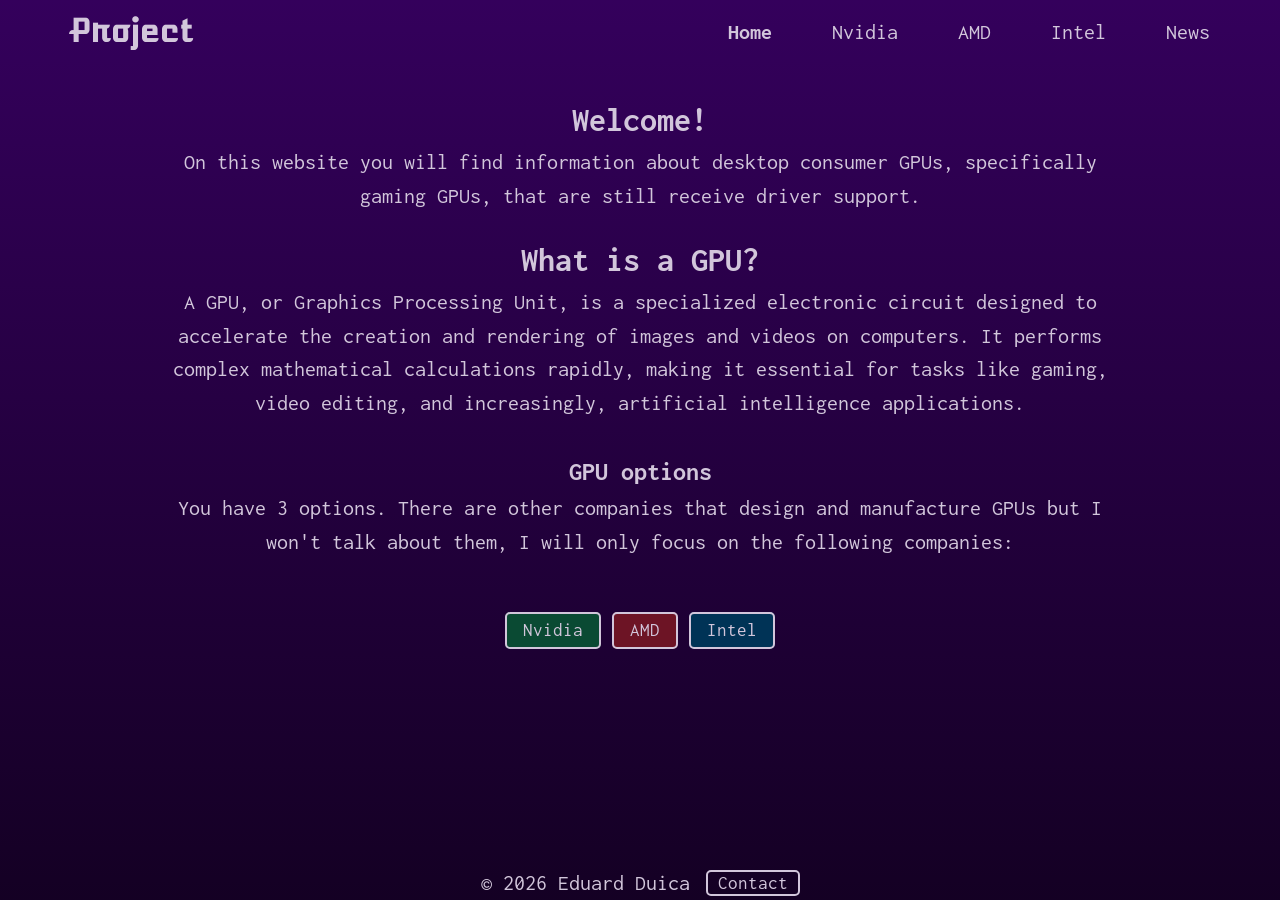
==== commit cc76857f: "Fixed form labels on all pages" ====
--- a/index.html
+++ b/index.html
@@ -38,7 +38,7 @@
             <h1>Welcome!</h1>
             <p>On this website you will find information about desktop consumer GPUs, specifically gaming GPUs, that are still receive driver support.</p>
 
-            <h3>What is a GPU?</h3>
+            <h2>What is a GPU?</h2>
             <p>A GPU, or Graphics Processing Unit, is a specialized electronic circuit designed to accelerate the creation and rendering of images and videos on computers. It performs complex mathematical calculations rapidly, making it essential for tasks like gaming, video editing, and increasingly, artificial intelligence applications.</p>
 
             <h3>GPU options</h3>
@@ -84,12 +84,12 @@
                 <br>
 
                 <input type="checkbox" id="uncheckbox" name="uncheckbox" checked>
-                <label for="">Uncheck this box if you want</label>
+                <label for="uncheckbox">Uncheck this box if you want</label>
 
                 <br>
 
                 <input type="checkbox" id="checkbox" name="checkbox" required>
-                <label for="">Check this box</label>
+                <label for="checkbox">Check this box</label>
 
                 <br>
 
